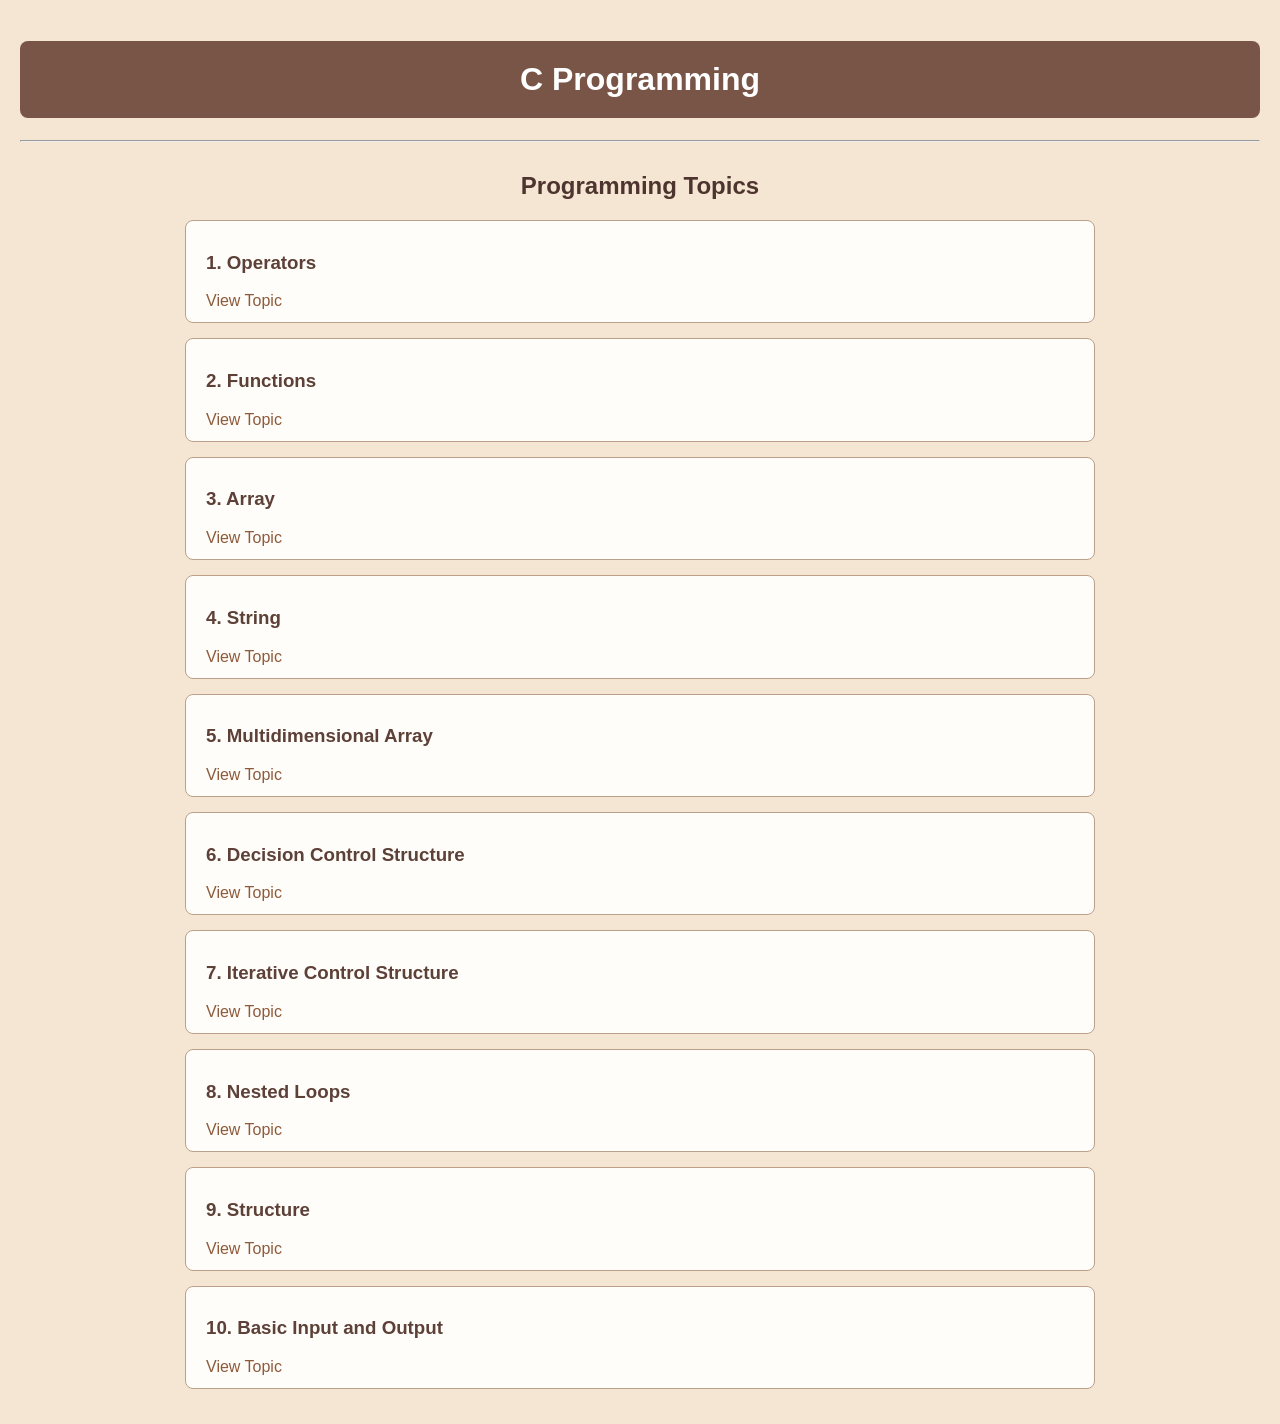
==== index.html @ f1c7ac61 "Add files via upload" ====
<!DOCTYPE html>
<html>
<head>
    <title>C Programming</title>
    <link rel="stylesheet" href="style.css">
</head>

<body>

<h1>C Programming</h1>
<hr>

<h2>Programming Topics</h2>

<div class="topic">
    <h3>1. Operators</h3>
    <a href="operators.html">View Topic</a>
</div>

<div class="topic">
    <h3>2. Functions</h3>
    <a href="functions.html">View Topic</a>
</div>

<div class="topic">
    <h3>3. Array</h3>
    <a href="array.html">View Topic</a>
</div>

<div class="topic">
    <h3>4. String</h3>
    <a href="string.html">View Topic</a>
</div>

<div class="topic">
    <h3>5. Multidimensional Array</h3>
    <a href="multidimensional.html">View Topic</a>
</div>

<div class="topic">
    <h3>6. Decision Control Structure</h3>
    <a href="decision.html">View Topic</a>
</div>

<div class="topic">
    <h3>7. Iterative Control Structure</h3>
    <a href="loop.html">View Topic</a>
</div>

<div class="topic">
    <h3>8. Nested Loops</h3>
    <a href="nested.html">View Topic</a>
</div>

<div class="topic">
    <h3>9. Structure</h3>
    <a href="structure.html">View Topic</a>
</div>

<div class="topic">
    <h3>10. Basic Input and Output</h3>
    <a href="Input-Output basics.html">View Topic</a>
</div>

</body>
</html>
---- style.css ----
body {
    font-family: Arial, sans-serif;
    background-color: #F5E6D3;
    margin: 0;
    padding: 20px;
}

h1 {
    text-align: center;
    color: white;
    background-color: #795548;
    padding: 20px;
    border-radius: 8px;
}

h2 {
    text-align: center;
    color: #4E342E;
    margin-top: 30px;
}

.topic {
    background-color: #FFFDF9;
    width: 70%;
    margin: 15px auto;
    padding: 12px 20px;
    border: 1px solid #BCA08A;
    border-radius: 8px;
}

.topic h3 {
    color: #5D4037;
}

.topic a {
    color: #8D5A3B;
    text-decoration: none;
}

.topic a:hover {
    color: #4E342E;
    text-decoration: underline;
}
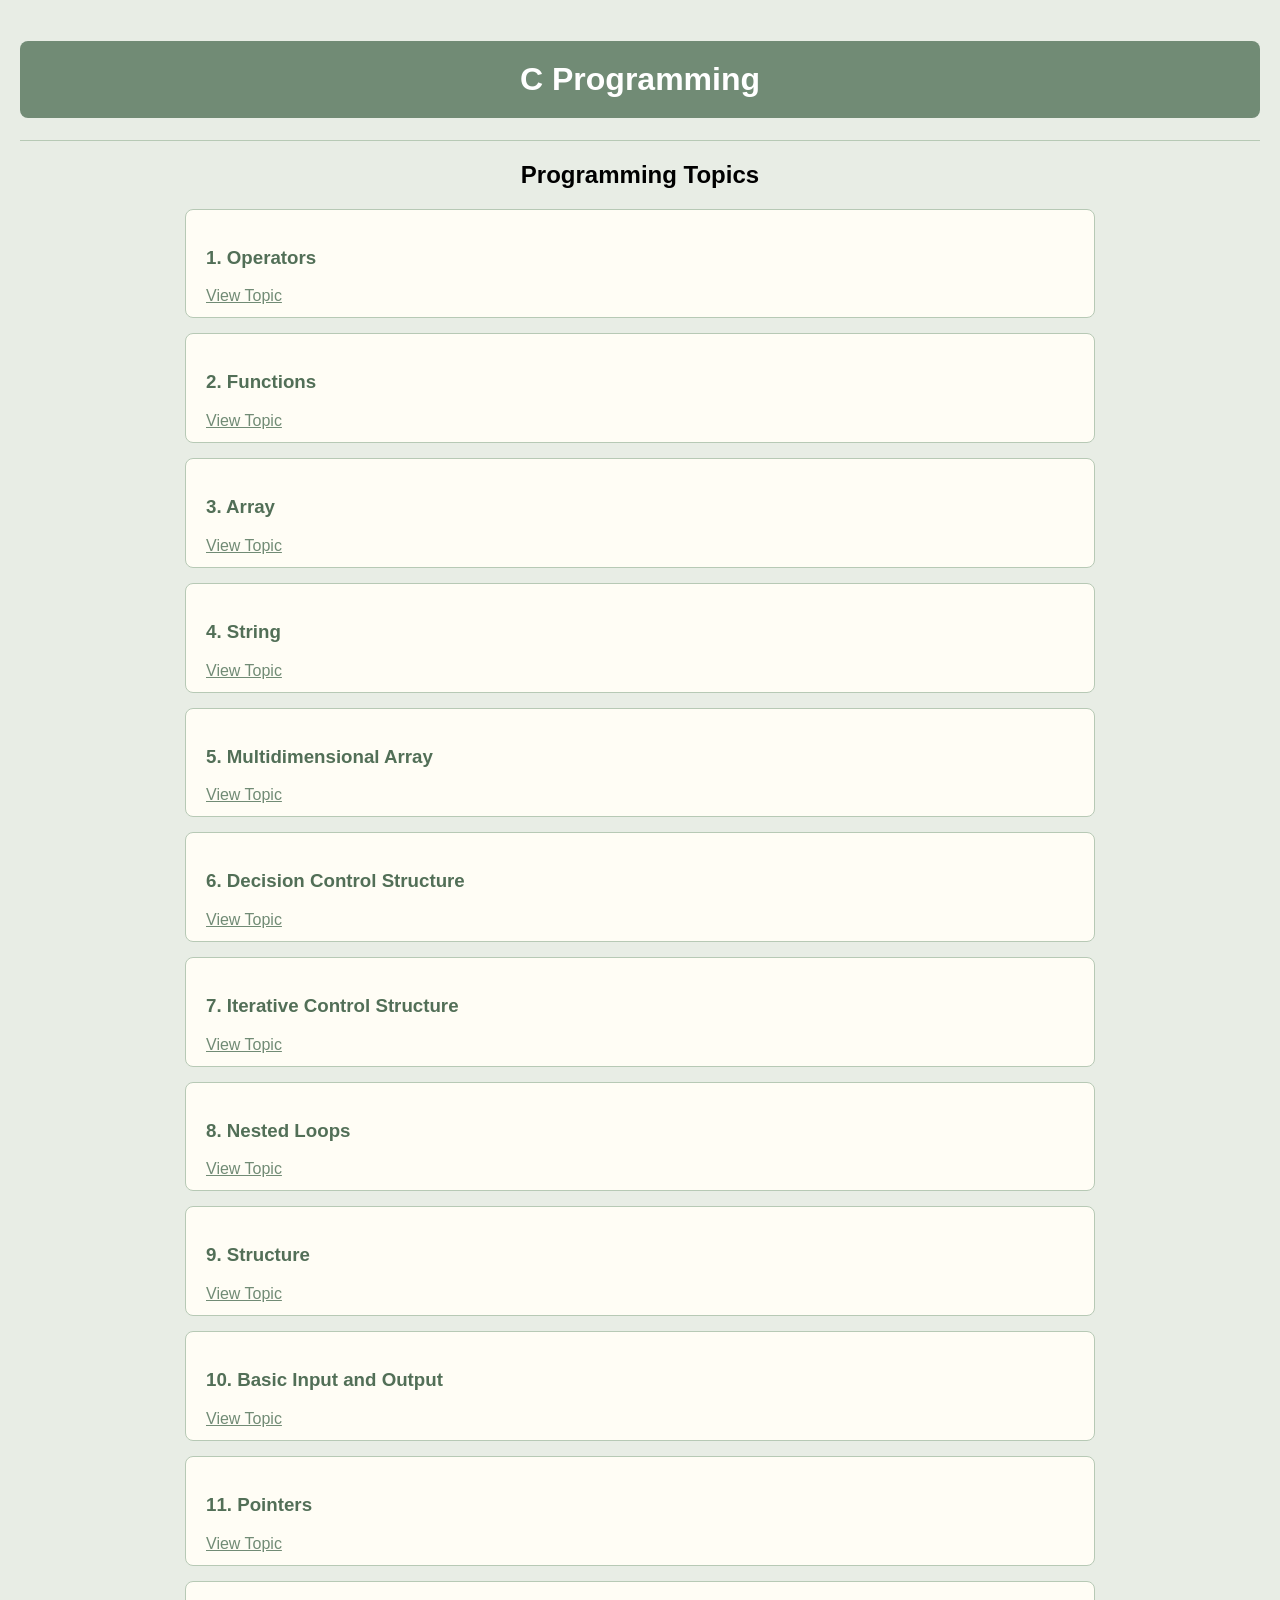
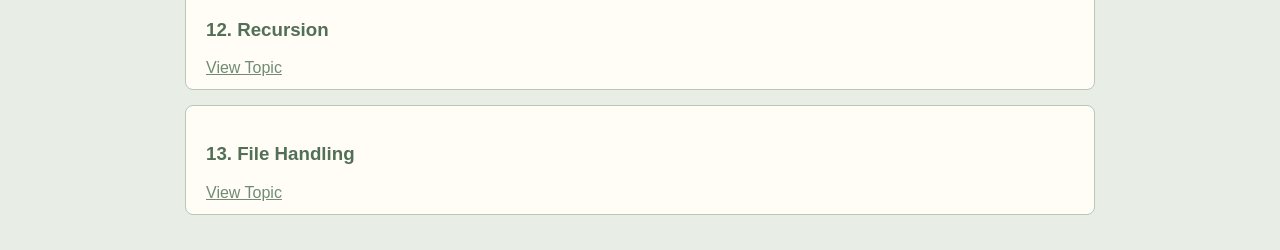
==== commit a2ae56f4: "Add files via upload" ====
--- a/index.html
+++ b/index.html
@@ -1,3 +1,4 @@
+
 <!DOCTYPE html>
 <html>
 <head>
@@ -62,5 +63,20 @@
     <a href="Input-Output basics.html">View Topic</a>
 </div>
 
+<div class="topic">
+    <h3>11. Pointers</h3>
+    <a href="pointers.html">View Topic</a>
+</div>
+
+<div class="topic">
+    <h3>12. Recursion</h3>
+    <a href="recursion.html">View Topic</a>
+</div>
+
+<div class="topic">
+    <h3>13. File Handling</h3>
+    <a href="filehandling.html">View Topic</a>
+</div>
+
 </body>
-</html>+</html>
--- a/style.css
+++ b/style.css
@@ -1,7 +1,7 @@
 
-   body {
+body {
     font-family: Arial, sans-serif;
-    background-color: #F5E6D3;
+    background-color: #E8EDE5;
     margin: 0;
     padding: 20px;
 }
@@ -9,36 +9,61 @@
 h1 {
     text-align: center;
     color: white;
-    background-color: #795548;
+    background-color: #718B75;
     padding: 20px;
     border-radius: 8px;
 }
 
-h2 {
-    text-align: center;
-    color: #4E342E;
-    margin-top: 30px;
+h3 {
+    color: #526F57;
+    margin-top: 25px;
 }
 
+details {
+    margin-bottom: 15px;
+}
+
+summary {
+    color: #718B75;
+    cursor: pointer;
+}
+
+pre {
+    background-color: #FFFDF5;
+    color: #405B45;
+    padding: 15px;
+    border: 1px solid #B7C9B5;
+    border-radius: 8px;
+    overflow-x: auto;
+}
+
+a {
+    color: #718B75;
+}
+
+a:hover {
+    color: #405B45;
+}
+
+hr {
+    border: 0;
+    border-top: 1px solid #B7C9B5;
+}
+/* Home Page Alignment */
+
 .topic {
-    background-color: #FFFDF9;
+    background-color: #FFFDF5;
     width: 70%;
     margin: 15px auto;
     padding: 12px 20px;
-    border: 1px solid #BCA08A;
+    border: 1px solid #B7C9B5;
     border-radius: 8px;
 }
 
-.topic h3 {
-    color: #5D4037;
+h1 {
+    text-align: center;
 }
 
-.topic a {
-    color: #8D5A3B;
-    text-decoration: none;
-}
-
-.topic a:hover {
-    color: #4E342E;
-    text-decoration: underline;
+h2 {
+    text-align: center;
 }
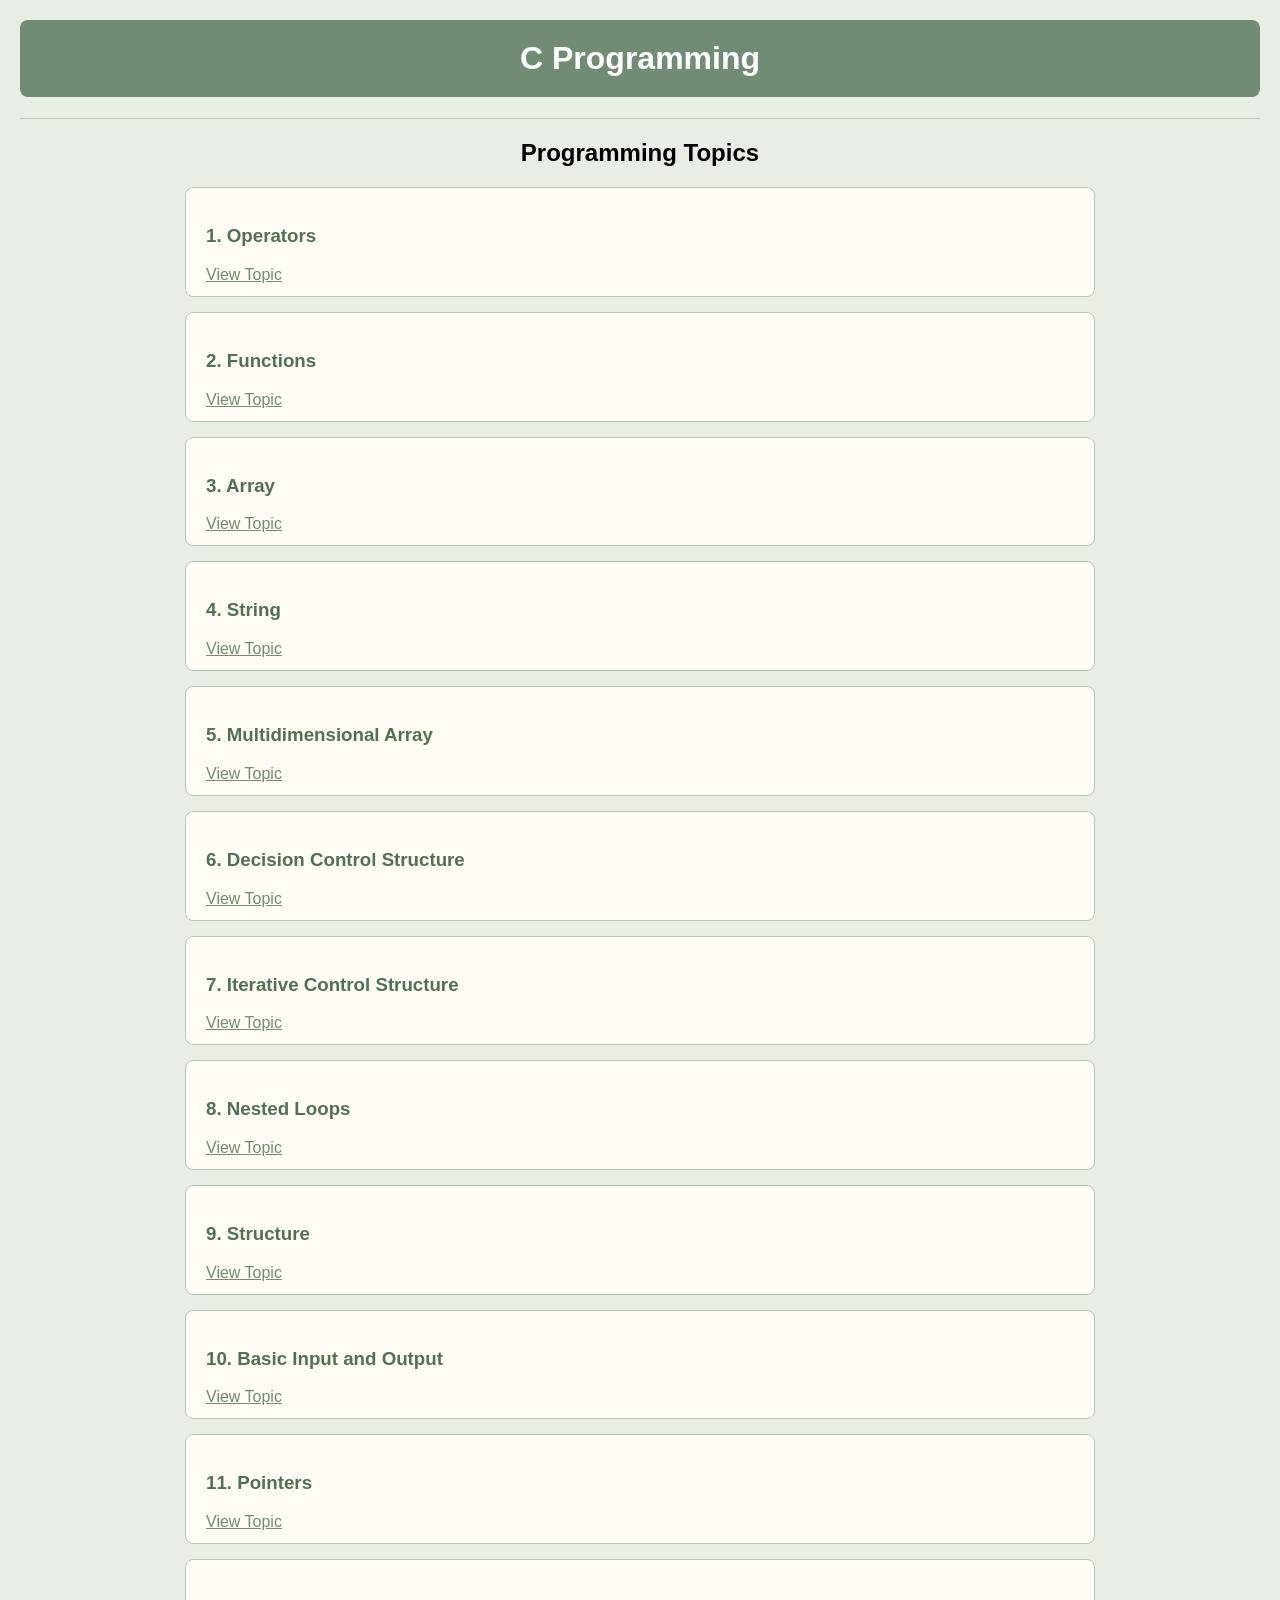
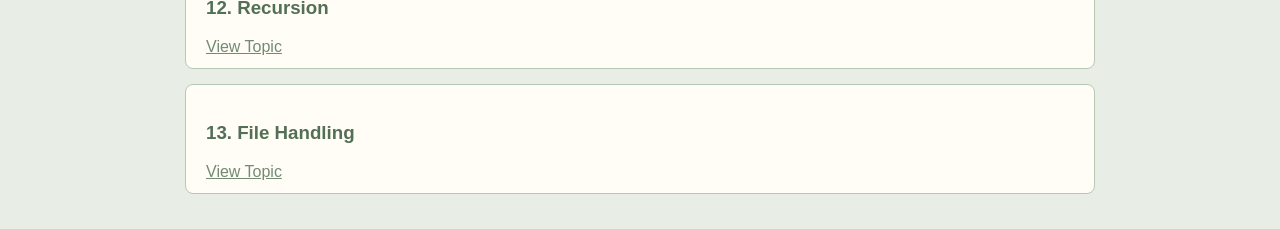
==== commit 74d882de: "Add files via upload" ====
--- a/index.html
+++ b/index.html
@@ -1,5 +1,3 @@
-
-<!DOCTYPE html>
 <html>
 <head>
     <title>C Programming</title>
